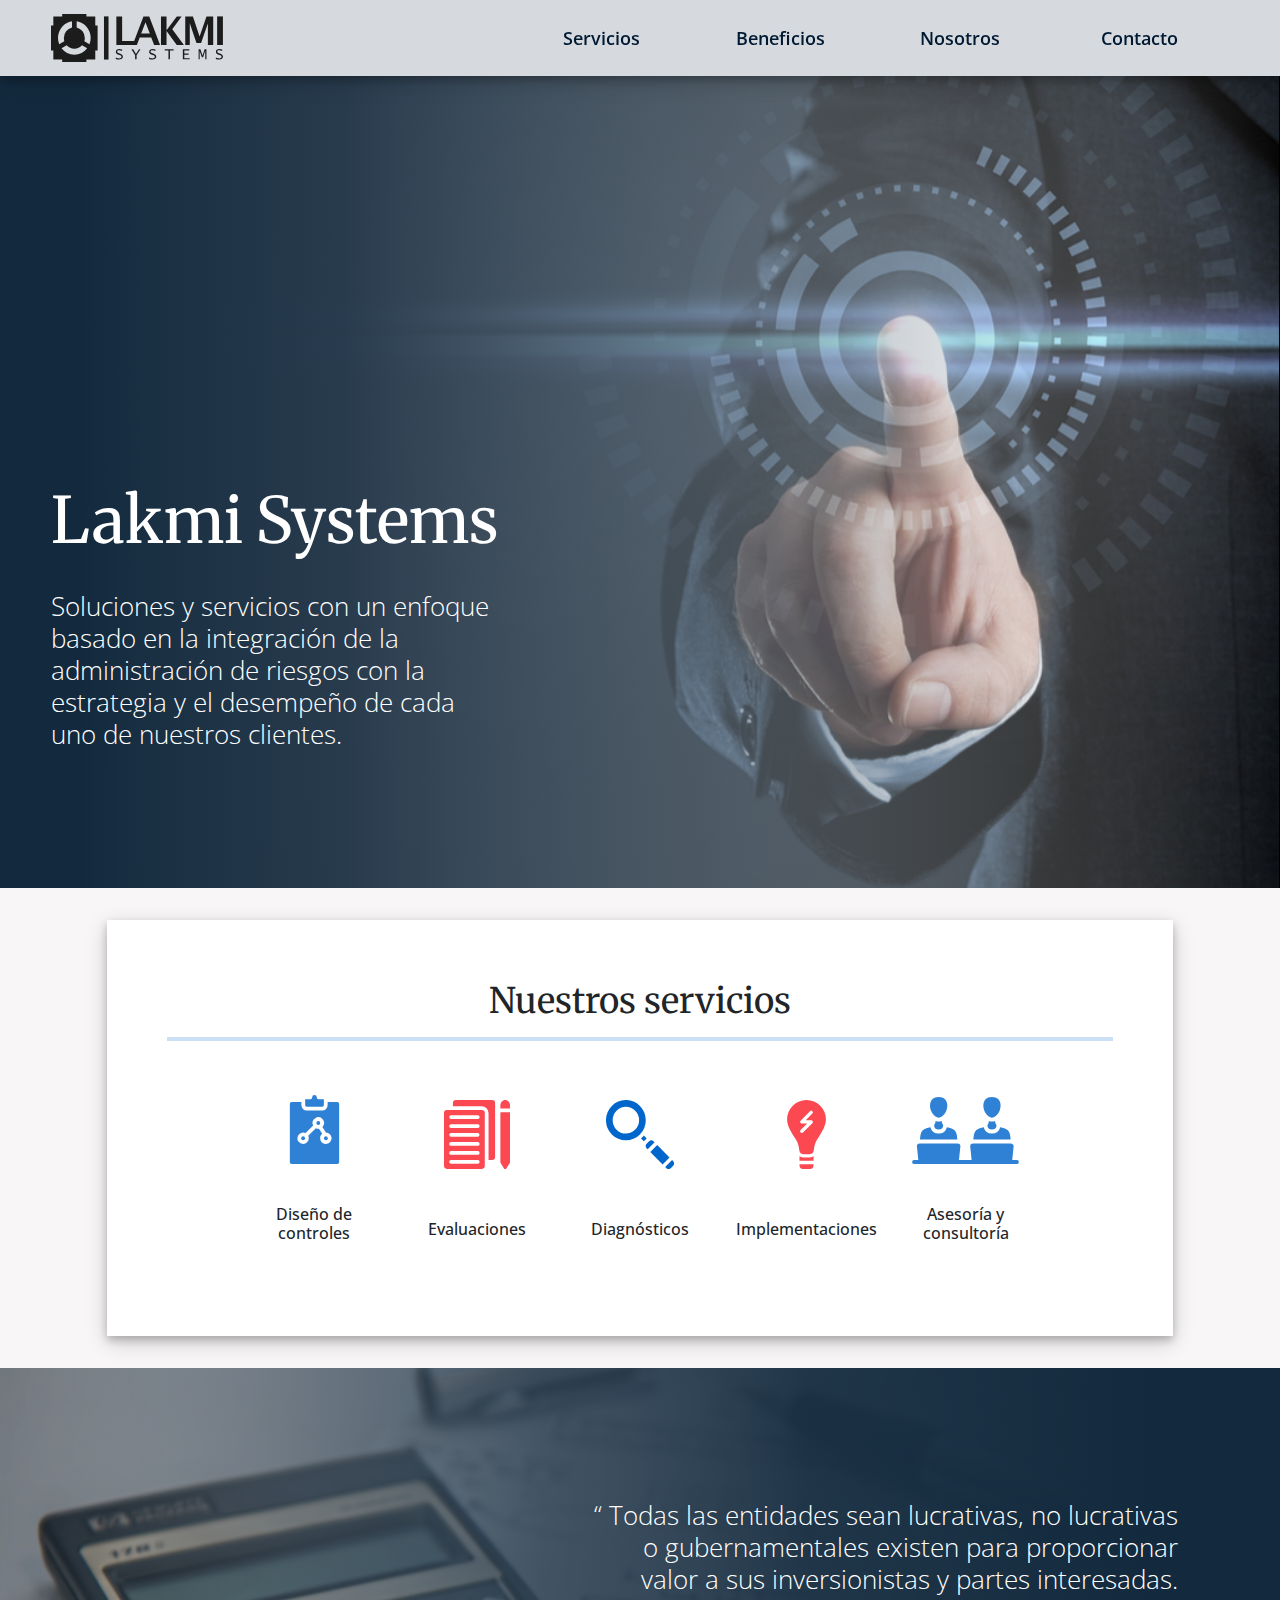
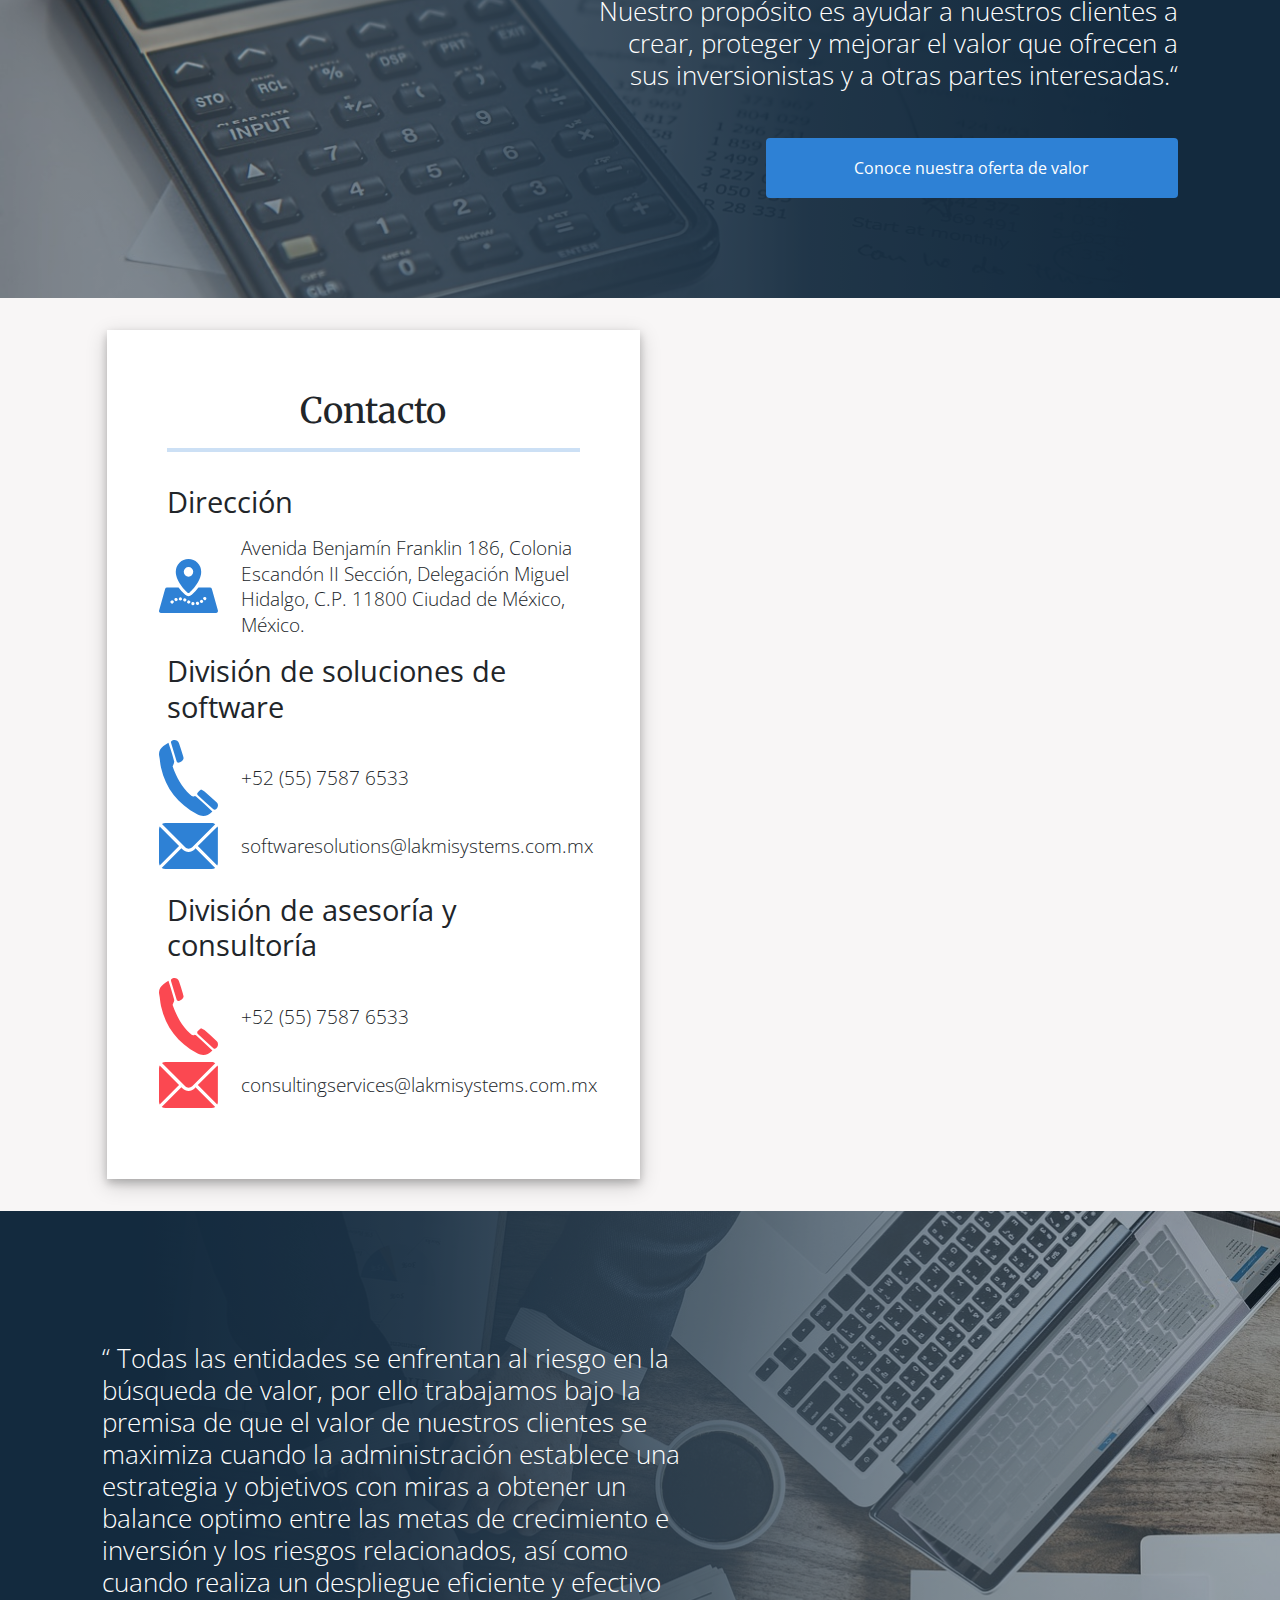
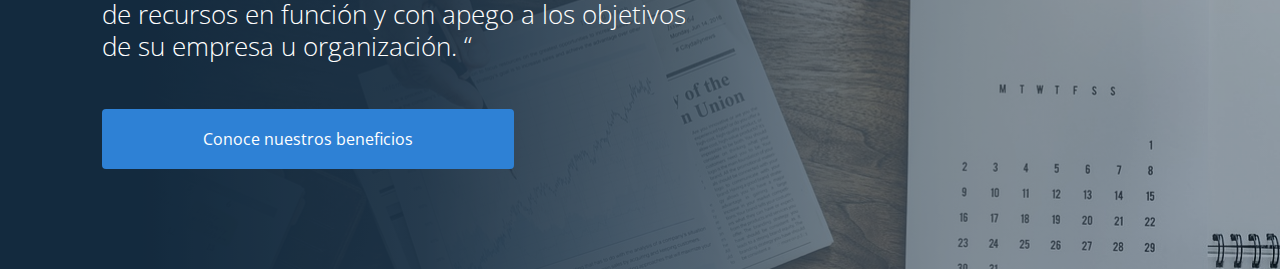
==== index.html @ 4cc29eb8 "Aplicacion de corecciones" ====
<!doctype html>
<html lang="en">

<head>
  <meta charset="utf-8">
  <meta name="viewport"
    content="width=device-width, user-scalable=no, initial-scale=1.0, maximum-scale=1.0, minimum-scale=1.0">
  <link rel="icon" type="image/png" sizes="16x16" href="Lakmi/Favicon_1.png">

  <link rel="stylesheet" href="css/bootstrap.min.css">
  <link
    href="https://fonts.googleapis.com/css?family=Merriweather:300,300i,400,400i,700,700i,900,900i|Open+Sans:300,300i,400,400i,600,600i,700,700i,800,800i|Oswald:200,300,400,500,600,700"
    rel="stylesheet">
  <link rel="stylesheet" href="css/NavBar.css">
  <link rel="stylesheet" href="css/Textos.css">
  <link rel="stylesheet" href="css/Iconos.css">
  <link rel="stylesheet" href="css/Cards.css">
  <link rel="stylesheet" href="css/estilos.css">
  <title>Lakmi Systems</title>
</head>

<body>
  <section id="navBar">
    <a href="index.html"> <img class="logoLakmi" src="Lakmi/Logo.svg" alt="" width="120px"></a>
    <div>
      <ul class="nav">
        <li><a href="servicios1.html">Servicios</a>
          <ul id="sm1">
            <li id="sm11"><a href="servicios1.html">Oferta de valor</a></li>
            <li><a href="servicios2.html">Áreas especializadas</a></li>
            <li><a href="servicios3.html">Entregables</a></li>
          </ul>
        </li>
        <li><a href="BeneficiosA.html">Beneficios</a>
          <ul id="sm2">
            <li id="sm21"><a href="BeneficiosA.html">De un Admin. empresarial</a></li>
            <li><a href="BeneficiosB.html">De un Sist. de control</a></li>
          </ul>
        </li>
        <li><a href="nosotros.html">Nosotros</a>
        </li>
        <li><a href="index.html#contacto">Contacto</a></li>
      </ul>
    </div>
  </section>

  <!-- Sección Hero -->
  <section id="hero" class="EstBG">
    <div class="heroTitulo">
      <h1 class="tituloPrincipal">Lakmi Systems</h1>
      <p class="textoFrases">
        Soluciones y servicios con un enfoque <br> basado en la integración de la <br> administración de riesgos con la
        <br> estrategia y el desempeño de cada <br> uno de nuestros clientes.
      </p>
    </div>
  </section>


  <section id="servicios" class="container-fluid">
    <div class=" row">
      <div class="offset-0 offset-sm-1 col-12 col-sm-10 mTmd  cardS">
        <div class="row justify-content-center">
          <div class="col-12  ">
            <h2 class="subtitulo">Nuestros servicios</h2>
            <hr>
          </div>
          <div class=" col-sm-6 col-md-4   col-xl-2 BIconos">
            <div class="icono">
              <img src="Lakmi/Dcontroles.svg" class="IconoV" alt="">
            </div>
            <h3 class="TextoIconos">Diseño de <br> controles</h3>
          </div>
          <div class=" col-sm-6 col-md-4   col-xl-2 BIconos">
            <div class="icono">
              <img src="Lakmi/Evaluaciones.svg" class="IconoV" alt="">
            </div>
            <h3 class="TextoIconos">Evaluaciones</h3>
          </div>
          <div class=" col-sm-6 col-md-4   col-xl-2 BIconos">
            <div class="icono">
              <img src="Lakmi/Diagnosticos.svg" class="IconoV" alt="">
            </div>
            <h3 class="TextoIconos">Diagnósticos</h3>
          </div>
          <div class=" col-sm-6 col-md-4  col-xl-2 BIconos">
            <div class="icono">
              <img src="Lakmi/Implementaciones.svg" class="IconoV" alt="">
            </div>
            <h3 class="TextoIconos">Implementaciones</h3>
          </div>
          <div class=" col-sm-6 col-md-4   col-xl-2 BIconos">
            <div class="icono">
              <img src="Lakmi/Asesoria.svg" class="IconoV" alt="">
            </div>
            <h3 class="TextoIconos">Asesoría y <br> consultoría</h3>
          </div>
        </div>
      </div>
  </section>


  <section id="frase1" class="EstBG">
    <div class="fraseDer mTmd">
      <p class="TFTam textoFrases">
        “ Todas las entidades sean lucrativas, no lucrativas o gubernamentales existen para proporcionar valor a sus
        inversionistas y partes interesadas. Nuestro propósito es ayudar a nuestros clientes a crear, proteger y mejorar
        el valor que ofrecen a sus inversionistas y a otras partes interesadas.“
      </p>
      <a href="servicios1.html"><input type="button" class="botonF1" value="Conoce nuestra oferta de valor"></a>
    </div>
  </section>

  <!-- Contacto -->

  <section id="contacto" class="">
    <div class=" contactos container-fluid mTmd">
      <div class="row">
        <div class="offset-0 offset-sm-1 col-12 col-sm-10  col-xl-5  subtitulo cardS">
          <div class="row">
            <div class="col-12">
              <h2 class="subtitulo ">Contacto</h2>
              <hr>
            </div>
          </div>
          <div class="row ">
            <div class="col-12 mTsm">
              <p class="Subsubt  TextoCentrado">
                
                  Dirección
                
              </p>
            </div>
          </div>
          <div class="row">
            <div class="col-12 col-sm-2 icono2">
              <img src="Lakmi/mapa1.svg" alt="" class="IconoV IconoV1">
            </div>
            <div class="col-12 col-sm-10 d-flex TextoCentrado m2">
              <p class="textoFrases2 TextoCentrado">
                Avenida Benjamín Franklin 186, Colonia Escandón II Sección, Delegación Miguel Hidalgo, C.P. 11800 Ciudad
                de
                México, México.
              </p>
            </div>
          </div>
          <div class="row ">
            <div class="col-12 mTsm">
              <p class="Subsubt TextoCentrado">
                
                  División de soluciones de software
                
              </p>

            </div>
          </div>
          <div class="row TF">
            <div class="col-12 col-sm-2 icono2">
              <img src="Images/TelA.svg" alt="" class="IconoV IconoV1" >
            </div>
            <div class="col-12 col-sm-10  ">
              <p class="textoFrases2 TextoCentrado">
                +52 (55) 7587 6533
              </p>

            </div>
          </div>
          <div class="row TF">
            <div class="col-12 col-sm-2  icono2">
              <img src="Images/MenA.svg" alt="" class="IconoV IconoV1">
            </div>
            <div class="col-12 col-sm-10   ">
              <p class="textoFrases2 TextoCentrado">
                softwaresolutions@lakmisystems.com.mx
              </p>

            </div>
          </div>
          <div class="row ">
            <div class="col-12  mTsm ">
              <p class="Subsubt TextoCentrado">
                
                  División de asesoría y consultoría
                
              </p>

            </div>
          </div>
          <div class="row TF">
            <div class="col-12 col-sm-2  icono2">
              <img src="Images/TelR.svg" alt="" class="IconoV IconoV1">
            </div>
            <div class="col-12 col-sm-10  m2">
              <p class="textoFrases2 TextoCentrado">
                +52 (55) 7587 6533
              </p>
            </div>
          </div>
          <div class="row TF">
            <div class="col-12 col-sm-2  icono2">
              <img src="Images/MenR.svg" alt="" class="IconoV IconoV1">
            </div>
            <div class="col-12 col-sm-10  m2 ">
              <p class="textoFrases2 TextoCentrado">
                consultingservices@lakmisystems.com.mx
              </p>
            </div>
          </div>
        </div>
        <div class="mapa offset-1 col-10  offset-xl-0 col-xl-5 ">
          <iframe
            src="https://www.google.com/maps/embed?pb=!1m18!1m12!1m3!1d1881.5919359458976!2d-99.17553594085007!3d19.404459865051663!2m3!1f0!2f0!3f0!3m2!1i1024!2i768!4f13.1!3m3!1m2!1s0x85d1ff69722628b5%3A0x74b7f79e6afe0f67!2sAv.+Benjam%C3%ADn+Franklin+186%2C+Escand%C3%B3n+II+Secc%2C+11800+Ciudad+de+M%C3%A9xico%2C+CDMX!5e0!3m2!1ses-419!2smx!4v1557624721857!5m2!1ses-419!2smx"
            width="100%" height="100%" frameborder="120" style="border:20px" allowfullscreen></iframe>
        </div>
      </div>
    </div>


  </section>


  <section id="frase2" class="EstBG">
    <div class="fraseIzq mTmd">

      <p class="TFTam textoFrases">
        “ Todas las entidades se enfrentan al riesgo en la búsqueda de valor, por ello trabajamos bajo la premisa
        de que el valor de nuestros clientes se maximiza cuando la administración establece una estrategia y
        objetivos con miras a obtener un balance optimo entre las metas de crecimiento e inversión y los riesgos
        relacionados, así como cuando realiza un despliegue eficiente y efectivo de recursos en función y con apego a
        los objetivos de su empresa u organización. “
      </p>
      <a href="BeneficiosA.html"><input type="button" class="botonF2" value="Conoce nuestros beneficios"></a>

    </div>
  </section>


</body>

</html>
---- css/NavBar.css ----
#navBar {
    position: sticky;
    z-index: 4;
    top: 0;
    background-color: #d6dade;
    display: flex;
    flex-wrap: wrap;
    justify-content: space-between;
    align-items: center;
    height: auto;
    padding: 0 4%;
    box-shadow: 0 4px 8px 0 rgba(0, 0, 0, 0.2), 0 6px 20px 0 rgba(0, 0, 0, 0.19);
  }
  
  #navBar a{
    color: #001933;
    font-family: 'Open Sans', sans-serif;
    font-weight: 600;
    font-size: 18px;
  }

  #navbar div{
    width: 100%;
  }
  
  .logoLakmi{
    width: 172px;
  }
  
  ul, ol {
    list-style:none;
  }
  
  .nav li a {
    margin: 0;
    color:#fff;
    text-decoration:none;
    width: 14vw;
    height: 76px;
    text-align: center;
    display: flex;
    justify-content: space-around;
    align-items: center;
  }
  
  .nav li:hover {
    background-color:#c3c7ca;
  }
  
  
  
  .nav li ul {
    padding: 0;
    display:none;
    position:absolute;
    min-width:140px;
   
  }
  
  #sm1,#sm2,#sm3{
    
    background-color:#c3c7ca;
    padding: 0;
    border-radius: 0  0 0 16px;
  }
  
  #sm1 li{
    width: 33.3%;
  }

  #sm2 li{
    width: 50%;
  }

  #sm3 li{
    width: 50%;
  }

  #sm1 {
    width: 56vw;
  }

  #sm2 {
    width: 42vw;
  }

  #sm3 {
    width: 28vw;
  }
  
 

  
  #sm11 a , #sm11 , #sm21 a, #sm21, #sm31 a , #sm31{
    border-radius: 0  0 0 16px;
  }

  .nav li:hover > ul {
    display:block;
  }
  
  
  .nav li ul li {
    background-color:#c3c7ca;
    position:relative;
    float: left;
    
  }
  .nav li ul li a {
    width: 100%;
    font-size: 14px !important;
  }
  
  .nav li ul li:hover a:hover{
    background-color: #d6dade;
  }
  
  .nav-boton{
    margin: 0;
    width: 70px;
    height: 76px;
    color: #001933;
    font-family: 'Open Sans', sans-serif;
    font-weight: 600;
    font-size: 18px;
    display: none;
    justify-content: center;
    align-items: center;
  }

@media (max-width: 670px) {
  .nav{
    flex-direction: column;
  }
  .nav li:hover > ul {
    display:none;
  }
  .nav li>ul {
    position:static;
    display: none;
    flex-flow: column wrap;
  }
  .nav li>ul li a {
    width: 92vw;
  }
  #sm1,#sm2,#sm3{
    border-radius: 0;
  }
  #sm11 a , #sm11 , #sm21 a, #sm21, #sm31 a , #sm31{
    border-radius: 0;
  }
  .nav li a{
    width: 92vw;
    height: 50px;
  }
  .nav-boton {
    display: inline-block;
  }
  .desaparece {
    display: none;
  }
}
---- css/Textos.css ----
/* Rem=16 */

.tituloPrincipal {
  font-family: 'Merriweather', serif;
  font-weight: 400;
  font-size: 4rem;
}

.titulo {
  font-family: 'Open Sans', sans-serif;
  font-weight: 400;
  font-size: 4rem;
}


.textoFrases {
  margin-top: 2rem;
  font-family: 'Open Sans', sans-serif;
  font-weight: 300;
  font-size: 1.6rem;
  line-height: 2rem;
}

.textoFrases2 {
  text-align: left;
  font-family: 'Open Sans', sans-serif;
  font-weight: 300;
  font-size: 1.2rem;
  line-height: 1.6rem;
  margin: 0;
}



.subtitulo {
  font-family: 'Merriweather', serif;
  font-weight: 400 !important;
  font-size: 2.2rem !important;
  line-height: 2.6rem !important;
  text-align: center !important;
}

.Subsubt {
  font-family: 'Open Sans', sans-serif;
  font-weight: 400;
  font-size: 1.8rem;
  text-align: left;
  line-height: 2.2rem;
}

hr {
  border: 2px solid #0066cc;
  opacity: .2;
}

.TextoIconos {
  bottom: 2rem;
  font-family: 'Open Sans', sans-serif;
  font-weight: 500;
  font-size: 1rem;
  text-align: center;
}


.mTsm {
  margin-top: 1rem;
}

.mTmd {
  margin-top: 2rem;
}

.mTl {
  margin-top: 3rem;
}

.mBsm {
  margin-bottom: 1rem;
}

.mBmd {
  margin-bottom: 2rem;
}

.mBl {
  margin-bottom: 3rem;
}






@media only screen and (max-width: 1140px) {
  .subtitulo {
    font-size: 2rem !important;
    line-height: 2,4rem !important;

  }

}

@media only screen and (max-width: 720px) {
  .tituloPrincipal {
    font-size: 3rem;
  }
  
  
.titulo {
  font-size: 3rem;
}


  .textoFrases {
    font-size: 1.2rem;
    line-height: 1.6rem;
  }


  .textoFrases2 {
    font-size: 1rem;
    line-height: 1.4rem;

  }

}

@media only screen and (max-width: 576px) {
  .titulo {
    font-size: 2.2rem;
  }

  .tituloPrincipal {
    font-size: 2.2rem;
  }

  .textoFrases2,
  .textoFrases {
    font-size: .8rem;
    line-height: 1.2rem;

  }
  
  .subtitulo {
    font-size: 1.4rem !important;
    line-height: 2rem !important;

  }

  

  .TextoCentrado{
    text-align: center;
  }
}
---- css/Iconos.css ----
.IconoV {
  max-height: 80%;
  max-width: 80%;
  min-width: 40%;
  min-height: 40%
}


.BIconos {
  display: flex;
  flex-wrap: wrap;
  flex-direction: column;
  justify-content: space-around;
  align-items: center;
}

.icono {
  height: 40%;
  width: 100%;
  display: flex;
  justify-content: center;
  align-items: flex-end;
}

.icono2 {
  padding: 0;
  /* background-color: red; */
  height: auto;
  width: 100%;
  display: flex;
  justify-content: center;
  align-items: center;
}

.IconServicios {
  max-height: 40%;
  width: 60%;
  margin: 0 5%;
}

.IconServicios1 {
  max-height: 50%;
  width: 70%;
  margin: 0 5%;
}

.p0 {
  padding: 0%;
}
---- css/Cards.css ----
.cardS {

  background-color: white;
  padding: 3.75rem;
  padding-bottom: 4rem;
  height: auto;
  width: 80%;
  box-shadow: 0 4px 8px 0 rgba(0, 0, 0, 0.2), 0 6px 20px 0 rgba(0, 0, 0, 0.19);
}

@media only screen and (max-width: 720px) {


  .cardS {
    padding: 3rem;
    padding-bottom: 4rem;


  }
}

@media only screen and (max-width: 576px) {


  .cardS {
    padding: 2rem;
    padding-bottom: 3rem;


  }
}
---- css/estilos.css ----
body {
  background: #f8f6f6;
  font-family: 'Open Sans', sans-serif;
}

.EstBG {
  background-position: center;
  background-repeat: no-repeat;
  background-size: cover;
}

#hero {
  height: 90.2vh;
  width: 100%;
  color: white;
  background-color: black;
  background-image: url("../Lakmi/Hero.svg");

}



.heroTitulo {
  position: relative;
  top: 50%;
  margin-left: 4%;
}


.subtitulo {
  margin-top: 0px;
  text-align: center;
}





#frase1,
#frase2 {
  height: auto;
  width: 100%;
  color: white;
}



#frase1 {
  background-image: url("../Lakmi/Calculadora.svg");
}

#frase2 {
  background-image: url("../Lakmi/Laptop.svg");
}

.fraseDer,
.fraseIzq {
  background-color: rgba(19, 42, 62, .4);
  padding: 100px 0;
  height: 100%;
  display: flex;
  flex-direction: column;
  justify-content: space-between;
}

.fraseDer {
  margin-right: 8%;
  align-items: flex-end;
  text-align: right;
}

.fraseIzq {
  margin-left: 8%;
  align-items: flex-start;
}

.botonF1,
.botonF2 {
  font-family: 'Open Sans', sans-serif;
  color: white;
  font-weight: 400;
  font-size: 16px;
  width: 412px;
  height: 60px;
  border-radius: 4px;
  border: none;
  background-color: #2e81d5;
  margin-top: 30px;
}


.botonF2 {
  margin-top: 30px;
}

.botonF1:hover,
.botonF2:hover {
  background-color: #fb4851;
}


#contacto {
  
  height: auto;
  display: flex;
  flex-wrap: wrap;
  justify-content: space-between;
  
}



.mapa {
  height: auto;
  width: auto;
}


.TFTam {
  width: 50%;
}

.TF {
  min-height: 60px;
  display: flex;
  align-items: center;
}





@media only screen and (max-width: 1140px) {
  .mapa {
    display: flex;
    justify-content: center;
    margin: auto;
    margin-top: 30px;
    height: 60vh;
    width: auto;
  }

  .TFTam {
    width: 90%;
  }



}

@media only screen and (max-width: 720px) {
  #hero {
    height: 40vh;
    width: 100%;
    color: white;
    background-color: black;
    background-image: url("../Lakmi/Hero.svg");

  }

  .heroTitulo {
    height: 100%;
    background-color: rgba(19, 42, 62, .6);
    position: relative;
    top: 0%;
    display: flex;
    flex-direction: column;
    justify-content: center;
    text-align: center;
    margin: 0;
  }


  .TFTam {
    width: 90%;
  }


}

@media only screen and (max-width: 576px) {
  .IconoV1 {
    margin-bottom: 20px;
    max-height: 30%;
    max-width: 50%;
    min-width: 10%;
    min-height: 20%;
  }

  .m2 {
    margin-bottom: 20px;
  }


  .botonF1,
  .botonF2 {

    width: 80vw;
    height: 60px;

  }

  #hero {
    height: auto;


  }

  .heroTitulo {
    padding: 30px;
  }
}
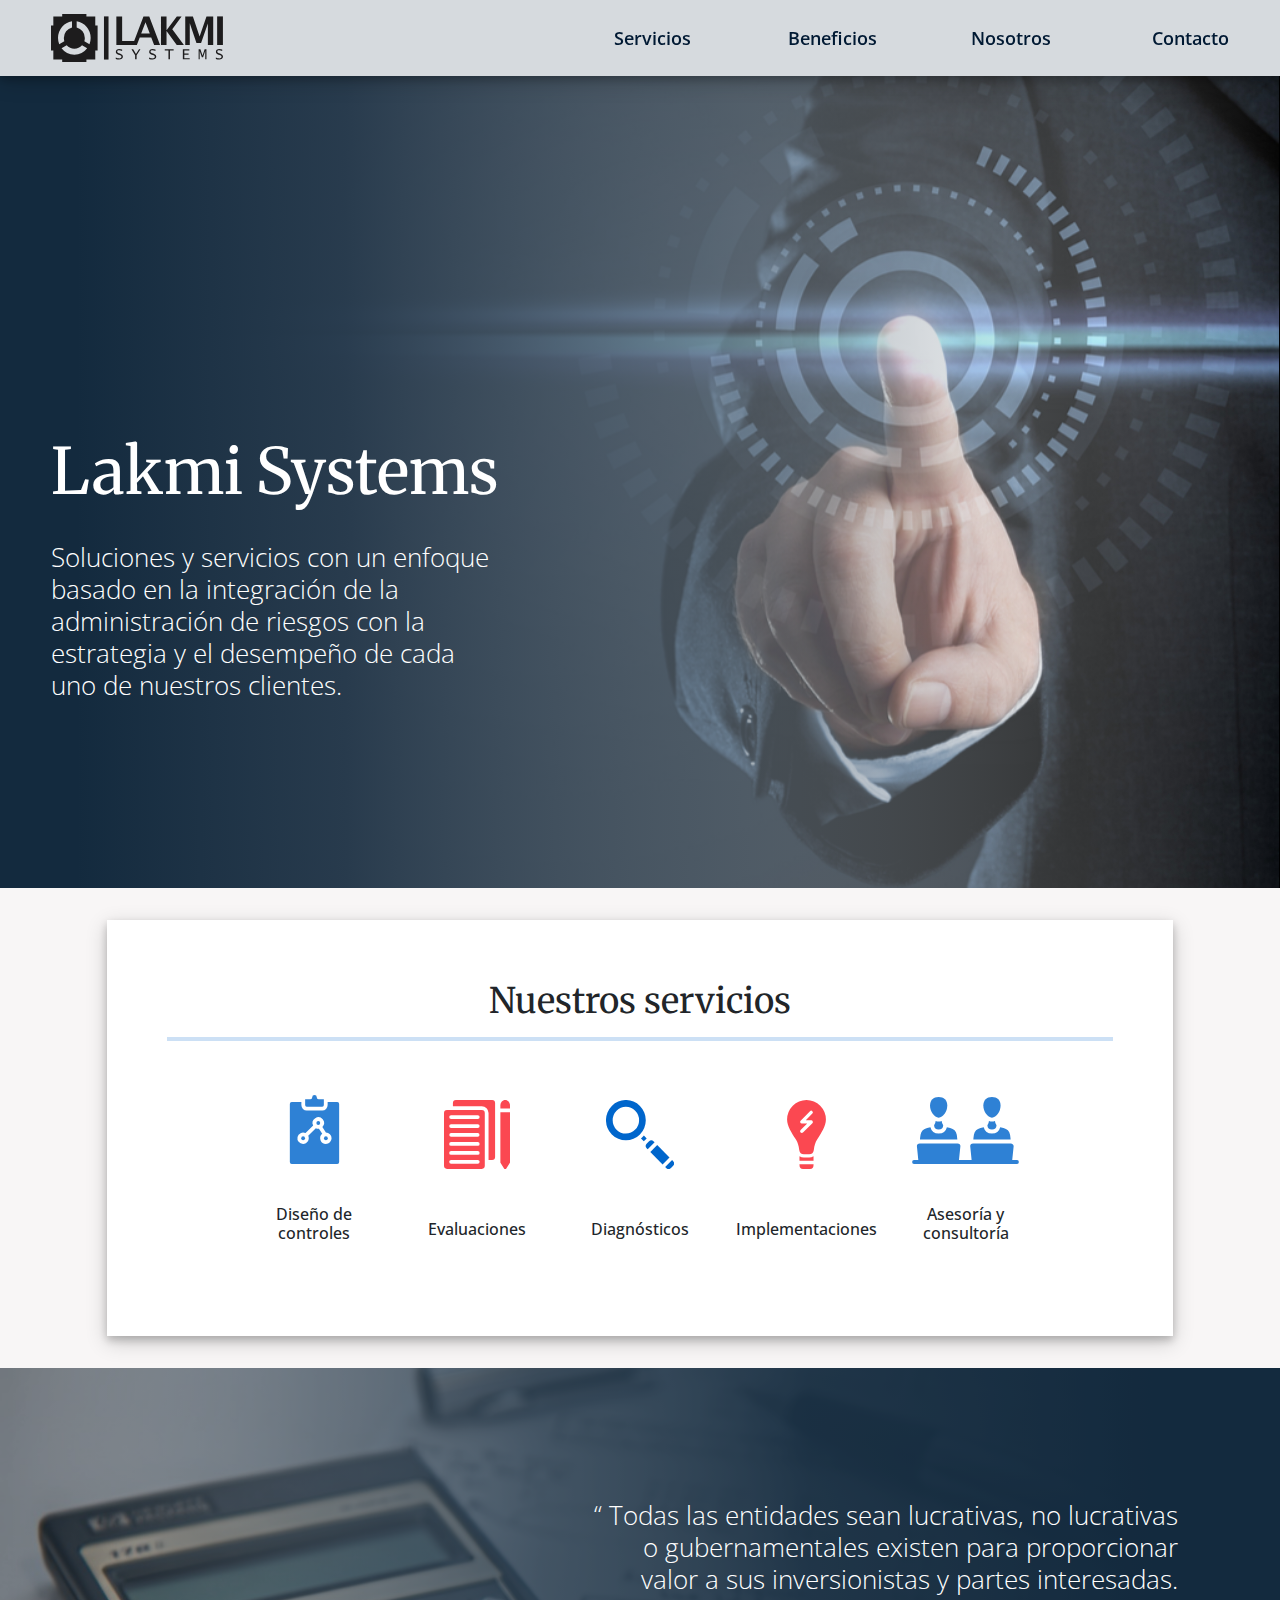
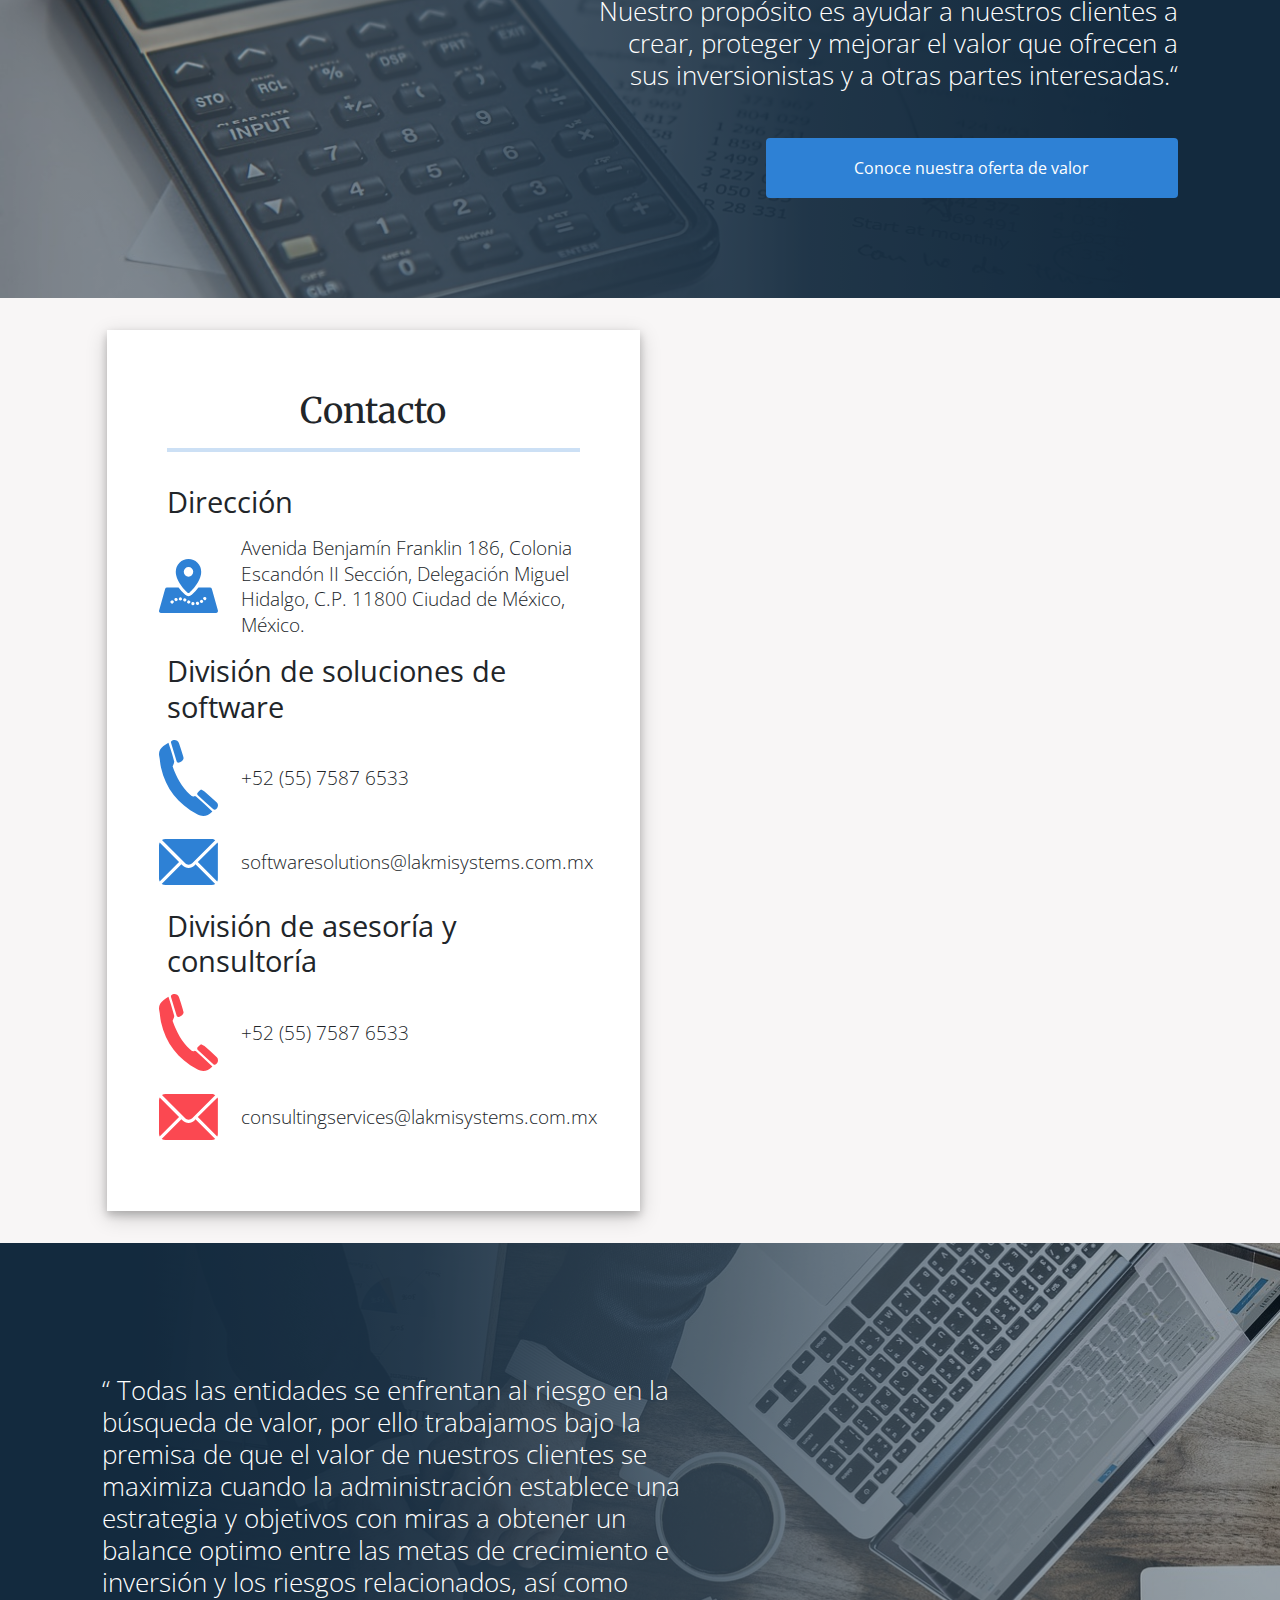
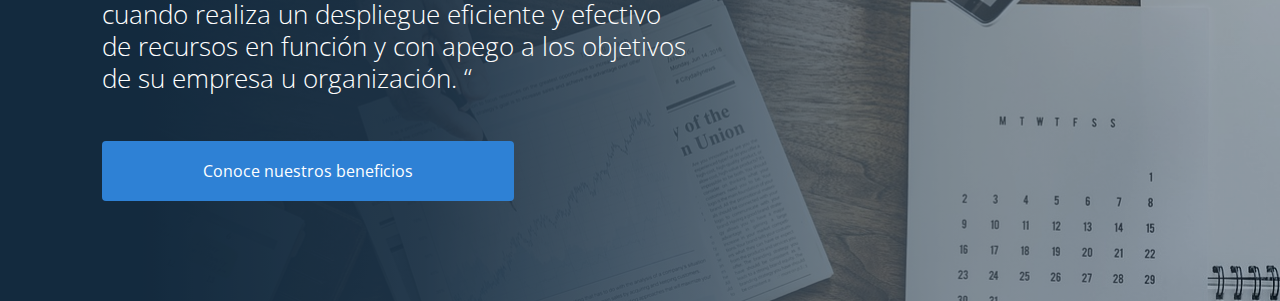
==== commit 0d473492: "Aplicación ajustes" ====
--- a/index.html
+++ b/index.html
@@ -164,7 +164,7 @@
 
             </div>
           </div>
-          <div class="row TF">
+          <div class="row TF mTsm">
             <div class="col-12 col-sm-2  icono2">
               <img src="Images/MenA.svg" alt="" class="IconoV IconoV1">
             </div>
@@ -189,17 +189,17 @@
             <div class="col-12 col-sm-2  icono2">
               <img src="Images/TelR.svg" alt="" class="IconoV IconoV1">
             </div>
-            <div class="col-12 col-sm-10  m2">
+            <div class="col-12 col-sm-10  ">
               <p class="textoFrases2 TextoCentrado">
                 +52 (55) 7587 6533
               </p>
             </div>
           </div>
-          <div class="row TF">
+          <div class="row TF mTsm">
             <div class="col-12 col-sm-2  icono2">
               <img src="Images/MenR.svg" alt="" class="IconoV IconoV1">
             </div>
-            <div class="col-12 col-sm-10  m2 ">
+            <div class="col-12 col-sm-10  ">
               <p class="textoFrases2 TextoCentrado">
                 consultingservices@lakmisystems.com.mx
               </p>
--- a/css/NavBar.css
+++ b/css/NavBar.css
@@ -8,7 +8,7 @@
     justify-content: space-between;
     align-items: center;
     height: auto;
-    padding: 0 4%;
+    padding: 0 0 0 4%;
     box-shadow: 0 4px 8px 0 rgba(0, 0, 0, 0.2), 0 6px 20px 0 rgba(0, 0, 0, 0.19);
   }
   
@@ -61,7 +61,7 @@
     
     background-color:#c3c7ca;
     padding: 0;
-    border-radius: 0  0 0 16px;
+    
   }
   
   #sm1 li{
--- a/css/Textos.css
+++ b/css/Textos.css
@@ -136,8 +136,8 @@
 
   .textoFrases2,
   .textoFrases {
-    font-size: .8rem;
-    line-height: 1.2rem;
+    font-size: 1rem;
+    line-height: 1.6rem;
 
   }
   
--- a/css/estilos.css
+++ b/css/estilos.css
@@ -22,7 +22,7 @@
 
 .heroTitulo {
   position: relative;
-  top: 50%;
+  top: 44%;
   margin-left: 4%;
 }
 
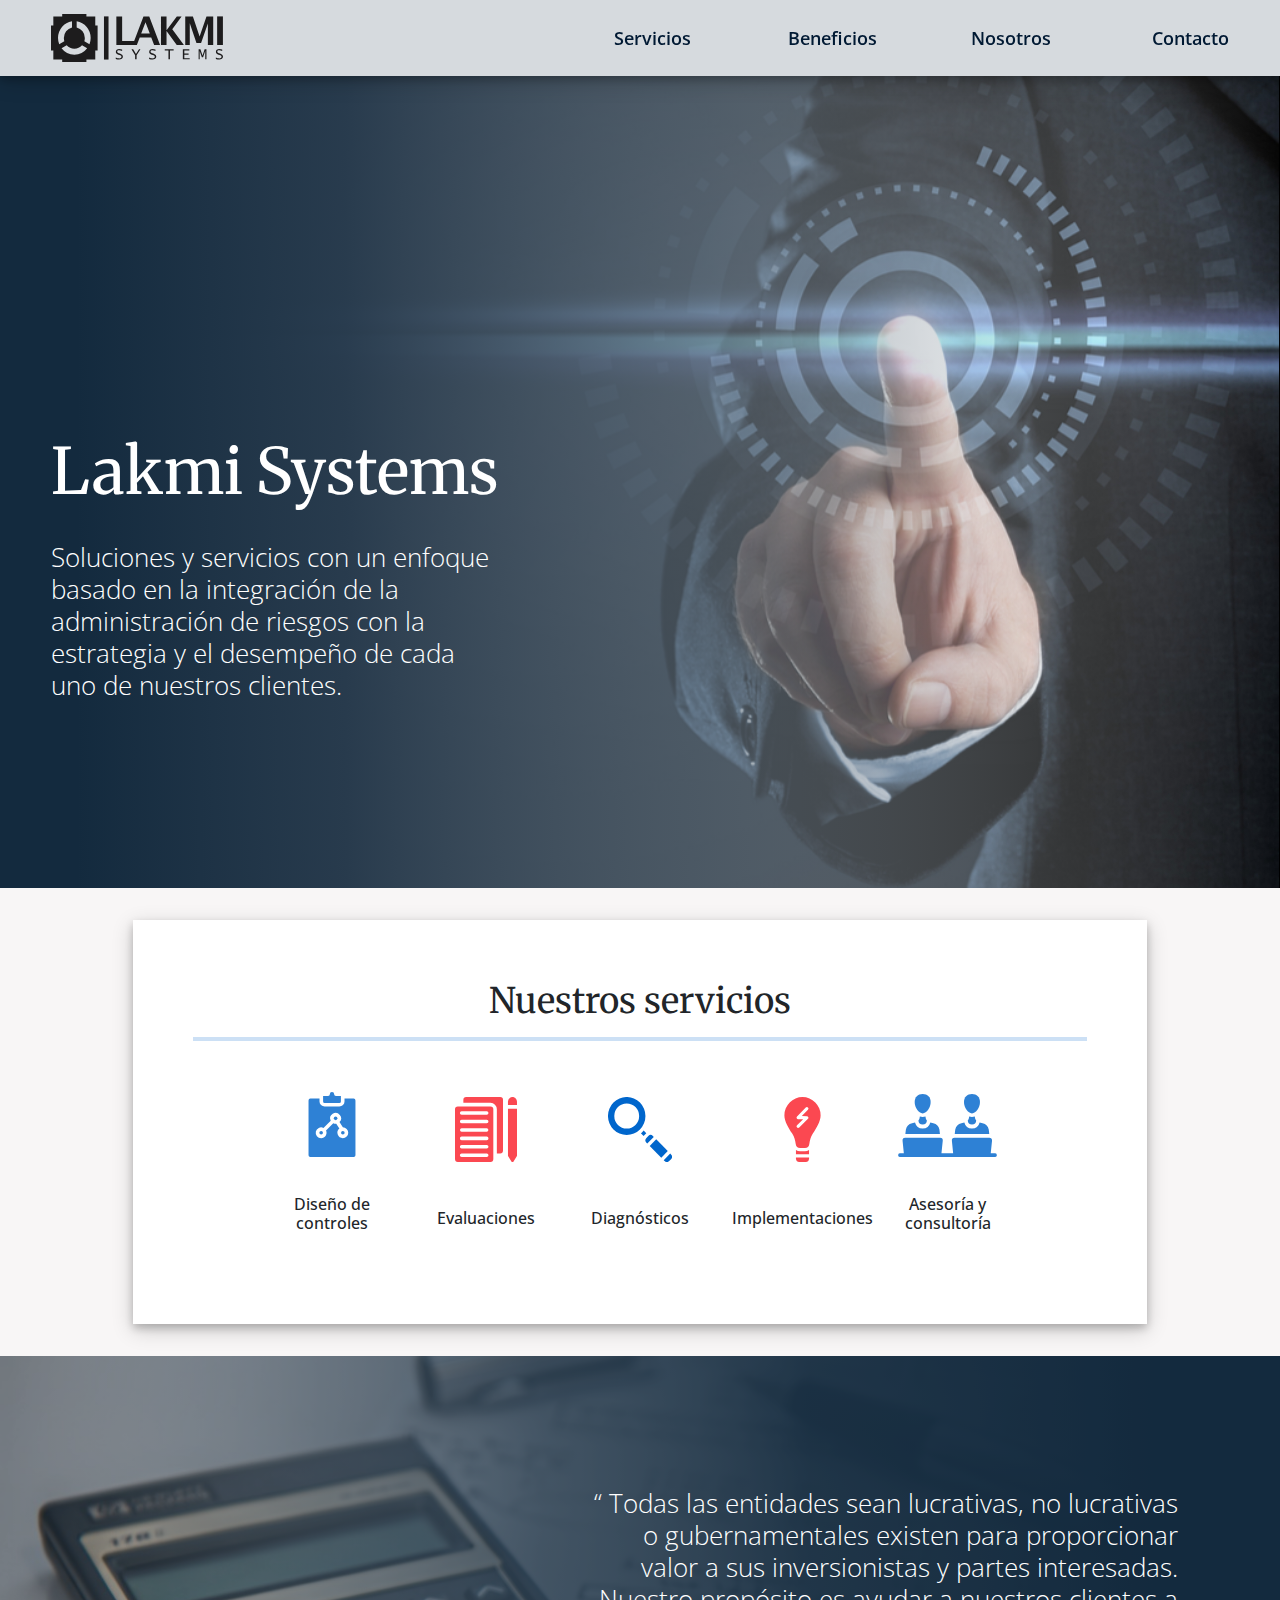
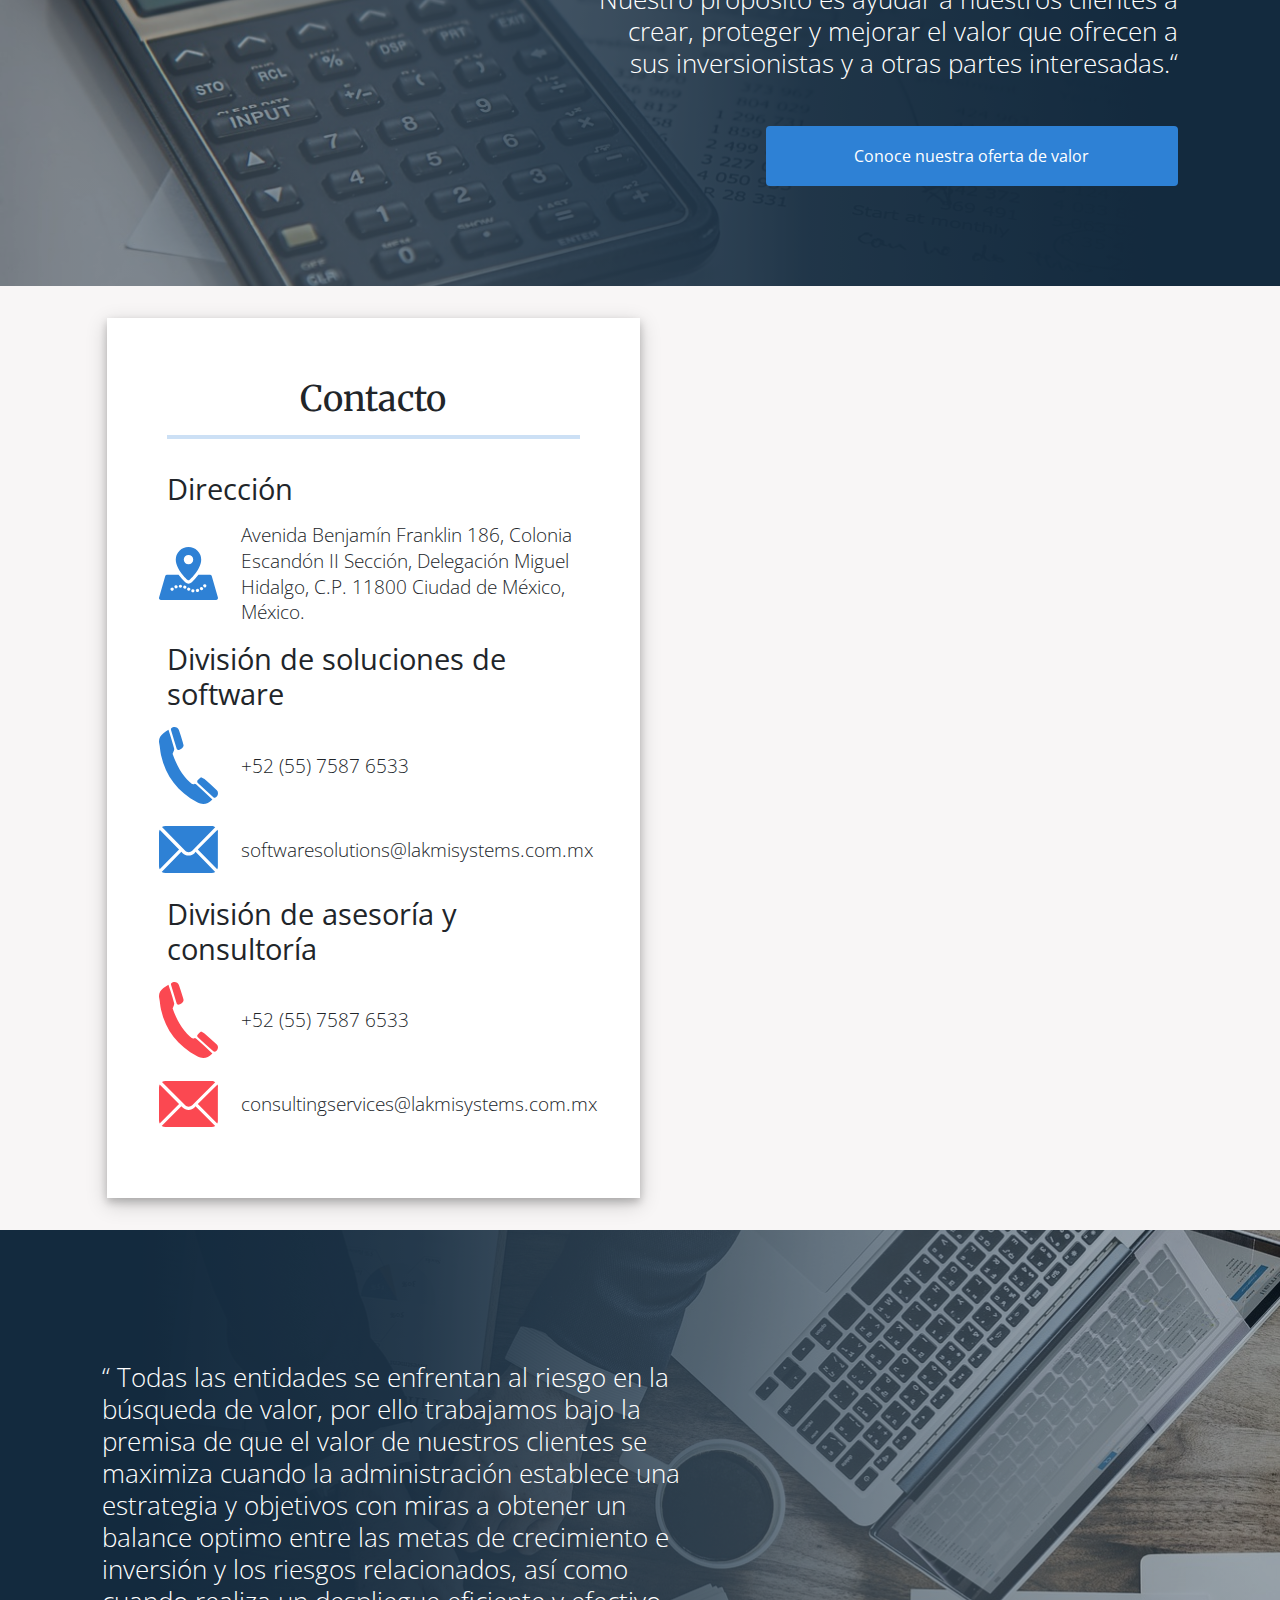
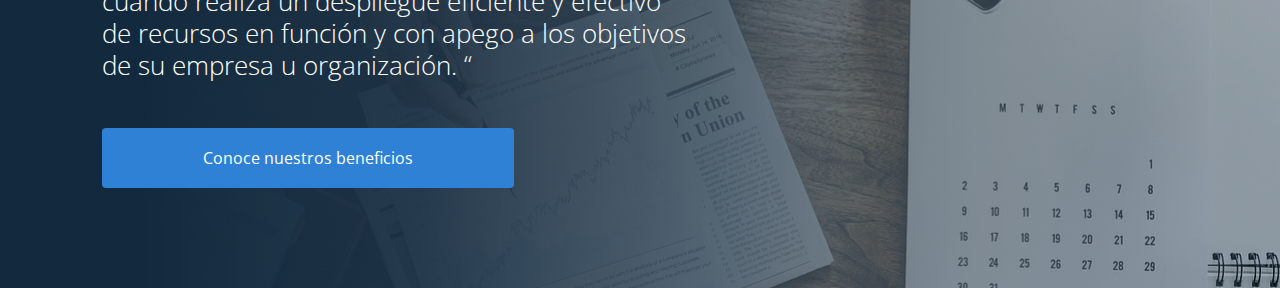
==== commit b5fde5c2: "Ajustes de Correciones" ====
--- a/index.html
+++ b/index.html
@@ -33,7 +33,7 @@
         </li>
         <li><a href="BeneficiosA.html">Beneficios</a>
           <ul id="sm2">
-            <li id="sm21"><a href="BeneficiosA.html">De un Admin. empresarial</a></li>
+            <li id="sm21"><a href="BeneficiosA.html">De una Admin. empresarial</a></li>
             <li><a href="BeneficiosB.html">De un Sist. de control</a></li>
           </ul>
         </li>
@@ -57,7 +57,7 @@
 
 
   <section id="servicios" class="container-fluid">
-    <div class=" row">
+    <div class=" row pMd">
       <div class="offset-0 offset-sm-1 col-12 col-sm-10 mTmd  cardS">
         <div class="row justify-content-center">
           <div class="col-12  ">
@@ -100,7 +100,7 @@
 
 
   <section id="frase1" class="EstBG">
-    <div class="fraseDer mTmd">
+    <div class="fraseDer mTmd ">
       <p class="TFTam textoFrases">
         “ Todas las entidades sean lucrativas, no lucrativas o gubernamentales existen para proporcionar valor a sus
         inversionistas y partes interesadas. Nuestro propósito es ayudar a nuestros clientes a crear, proteger y mejorar
@@ -114,7 +114,7 @@
 
   <section id="contacto" class="">
     <div class=" contactos container-fluid mTmd">
-      <div class="row">
+      <div class="row ">
         <div class="offset-0 offset-sm-1 col-12 col-sm-10  col-xl-5  subtitulo cardS">
           <div class="row">
             <div class="col-12">
--- a/css/Textos.css
+++ b/css/Textos.css
@@ -86,7 +86,10 @@
   margin-bottom: 3rem;
 }
 
-
+.pMd{
+  padding-left: 2rem;
+  padding-right: 2rem;
+}
 
 
 
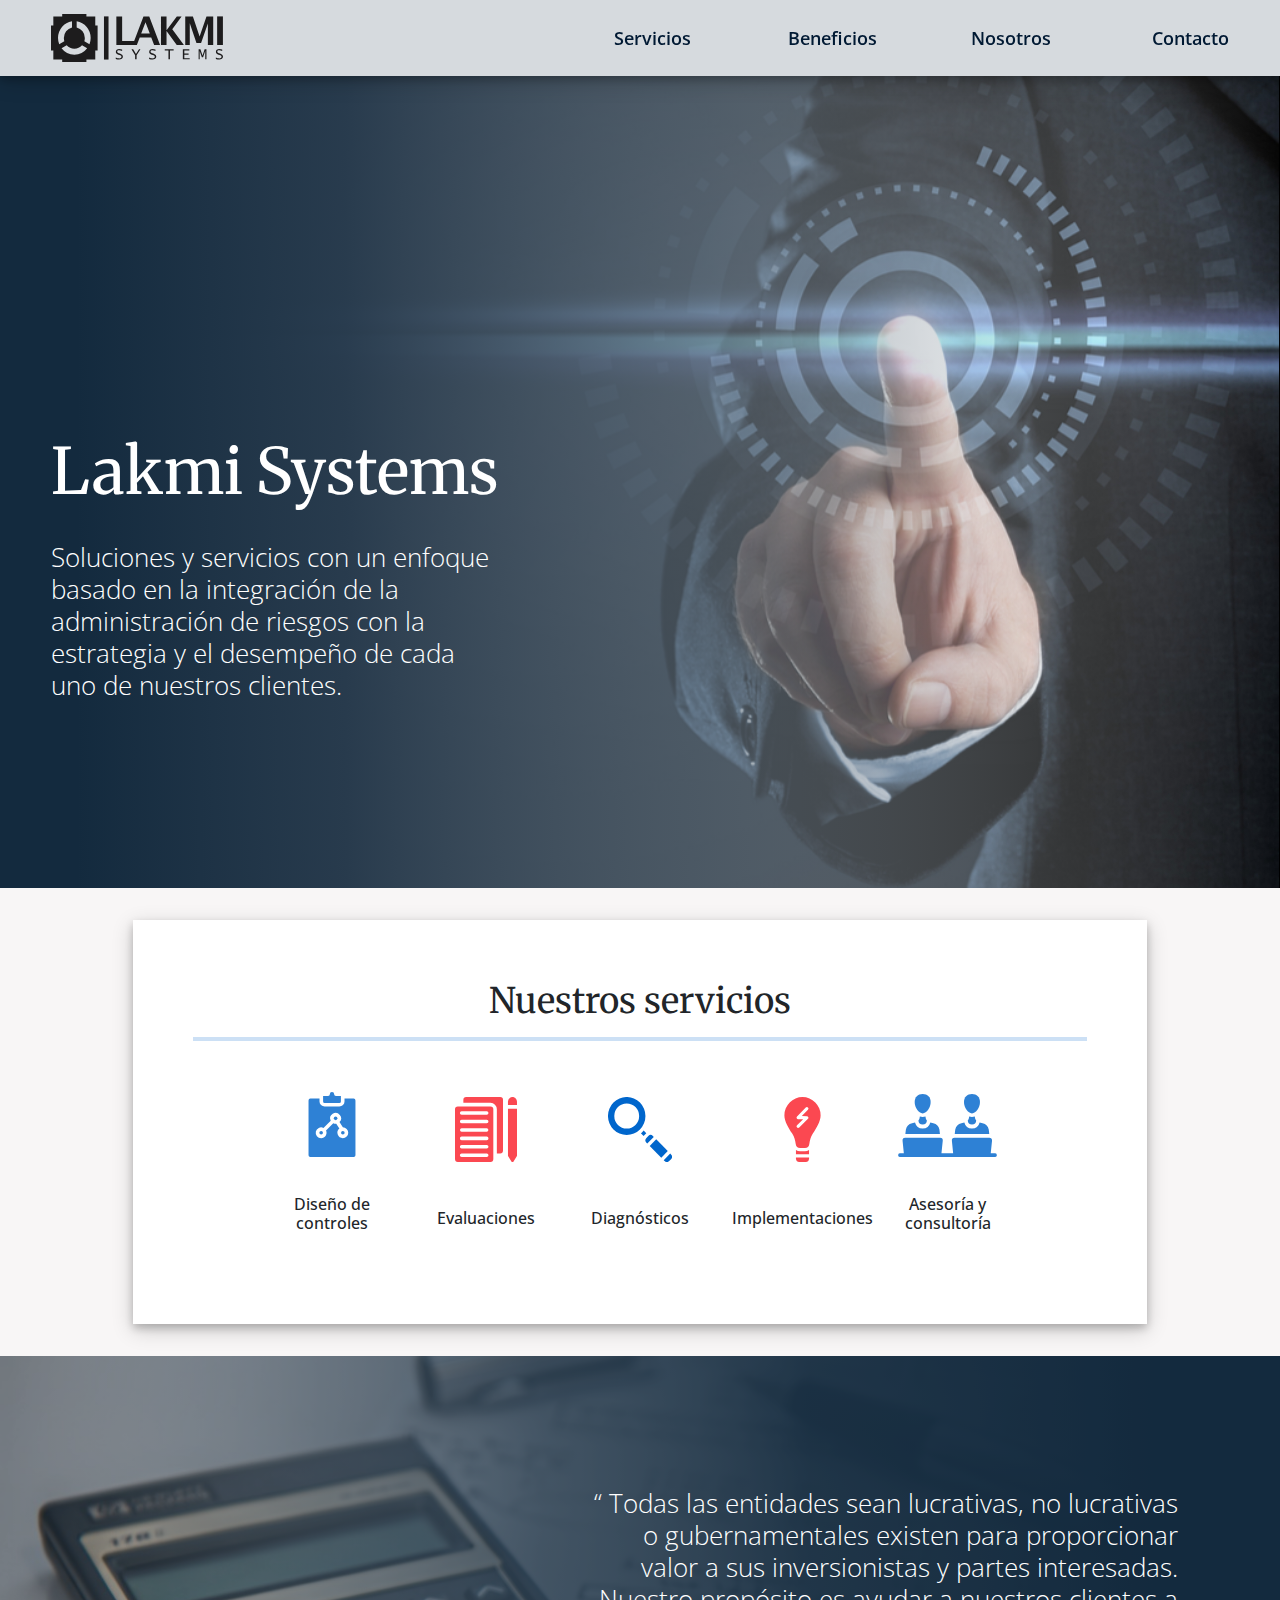
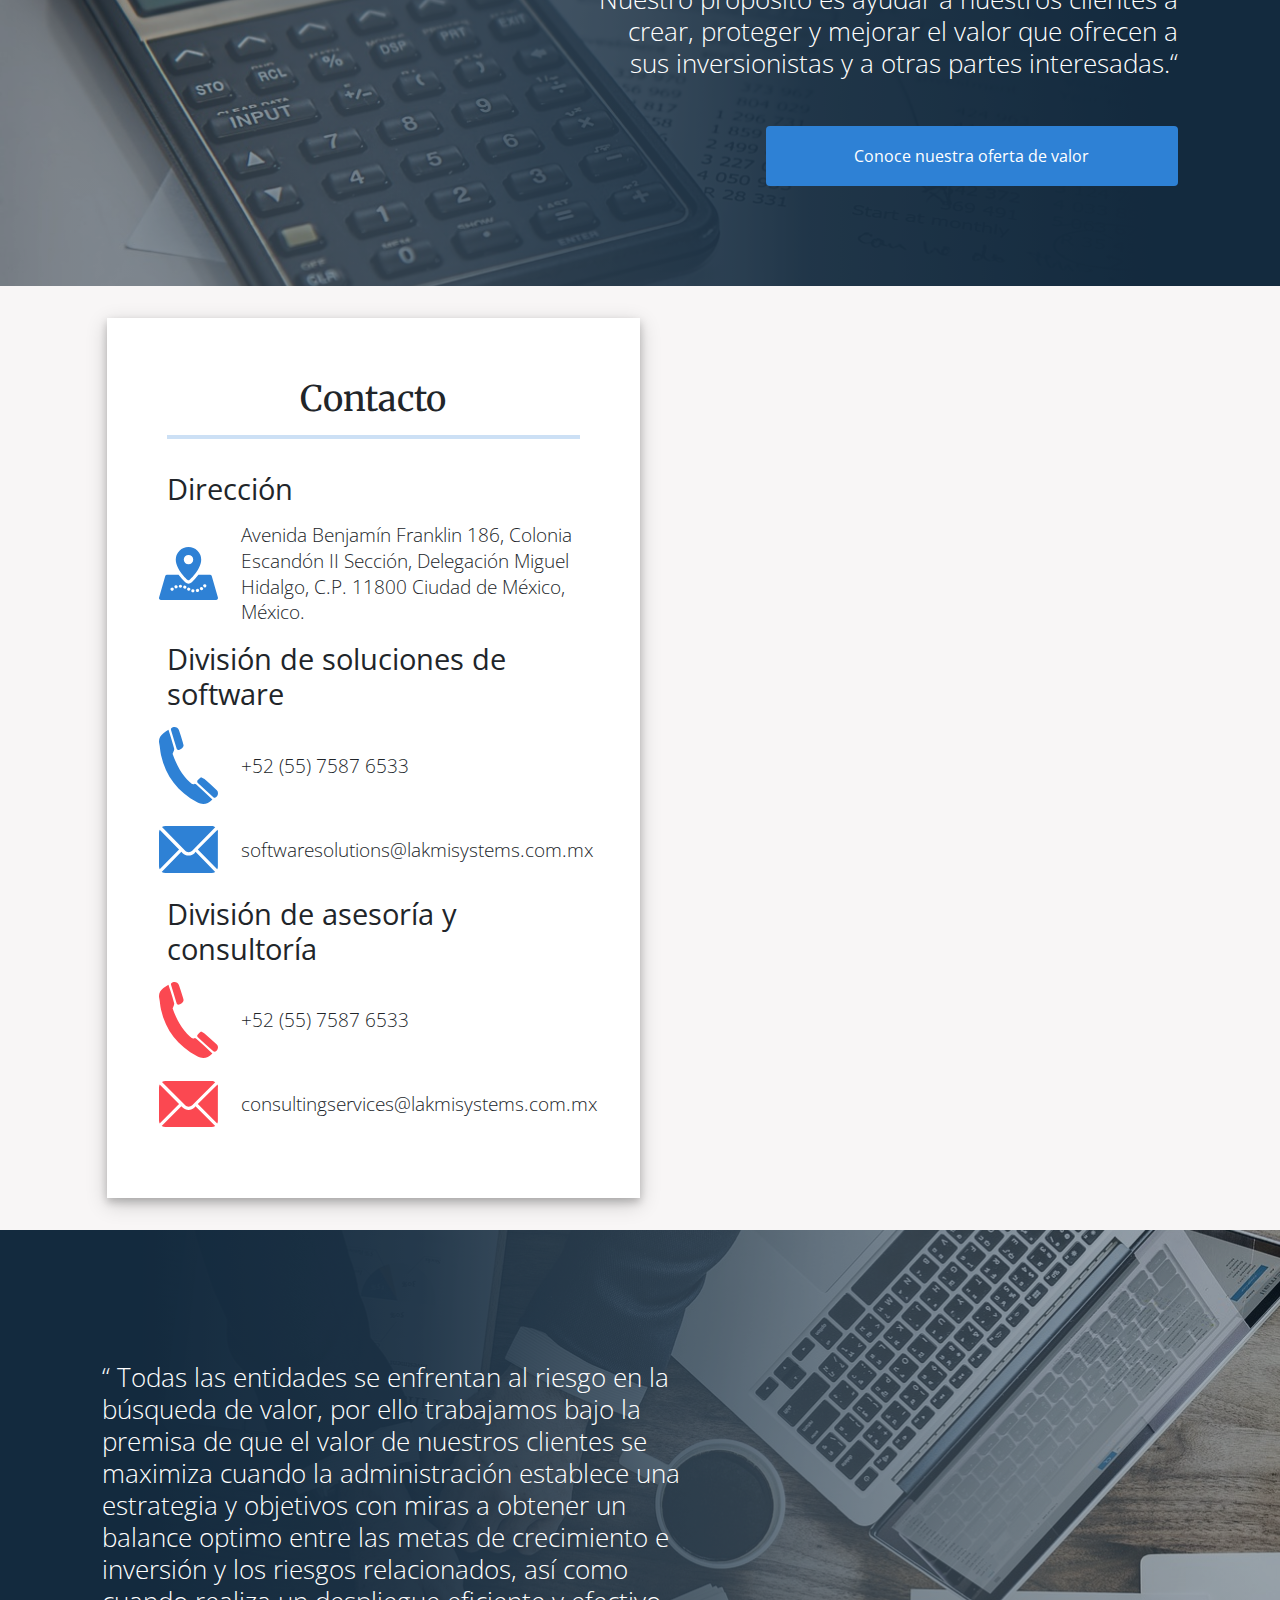
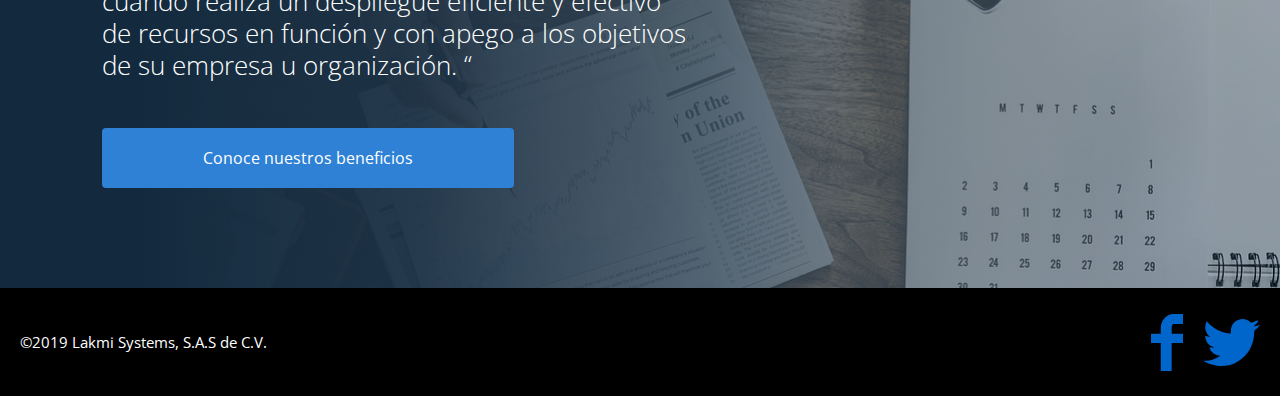
==== commit d1d3f12d: "Añadiendo Footer" ====
--- a/index.html
+++ b/index.html
@@ -1,12 +1,25 @@
 <!doctype html>
-<html lang="en">
-
+<html lang="es" prefix="og: http://ogp.me/ns#">
 <head>
   <meta charset="utf-8">
   <meta name="viewport"
     content="width=device-width, user-scalable=no, initial-scale=1.0, maximum-scale=1.0, minimum-scale=1.0">
+  <meta name="description" content="Soluciones y servicios con un enfoque basado en la integración de la administración de riesgos con la estrategia y el desempeño de cada uno de nuestros clientes.">
+  <meta http-equiv="X-UA-Compatible" content="ie=edge">
+  <meta property="og:title" content="Soluciones y servicios con un enfoque basado en la integración de la administración de riesgos" class="next-head"/>
+  <meta property="og:description" content="Soluciones y servicios con un enfoque basado en la integración de la administración de riesgos con la estrategia y el desempeño de cada uno de nuestros clientes." class="next-head"/>
+  <meta property="og:type" content="website" class="next-head"/>
+  <meta property="og:locale" content="es_PE" class="next-head"/>
+  <meta property="og:locale:alternate" content="es_BO" class="next-head"/>
+  <meta property="og:site_name" content="Lakmi Systems - Soluciones y servicios con un enfoque
+  basado en la integración de la administración de riesgos" class="next-head"/>
+  <meta property="og:image" content="/Lakmi/hero.svg" class="next-head"/>
+  <meta name="twitter:image" content="/Lakmi/hero.svg" class="next-head"/>
+  <meta property="twitter:card" content="summary_large_image" class="next-head"/>
+  <meta property="twitter:title" content="Soluciones y servicios con un enfoque basado en la integración de la administración de riesgos" class="next-head"/>
+  <meta property="twitter:site" content="@LakmiSystems" class="next-head"/>
+  <meta property="twitter:description" content="Soluciones y servicios con un enfoque basado en la integración de la administración de riesgos con la estrategia y el desempeño de cada uno de nuestros clientes." class="next-head"/>
   <link rel="icon" type="image/png" sizes="16x16" href="Lakmi/Favicon_1.png">
-
   <link rel="stylesheet" href="css/bootstrap.min.css">
   <link
     href="https://fonts.googleapis.com/css?family=Merriweather:300,300i,400,400i,700,700i,900,900i|Open+Sans:300,300i,400,400i,600,600i,700,700i,800,800i|Oswald:200,300,400,500,600,700"
@@ -16,49 +29,53 @@
   <link rel="stylesheet" href="css/Iconos.css">
   <link rel="stylesheet" href="css/Cards.css">
   <link rel="stylesheet" href="css/estilos.css">
+  <link rel="stylesheet" href="css/Footer.css">
   <title>Lakmi Systems</title>
 </head>
-
-<body>
-  <section id="navBar">
-    <a href="index.html"> <img class="logoLakmi" src="Lakmi/Logo.svg" alt="" width="120px"></a>
-    <div>
+<body  onresize="ajuste()" onload="ajuste()">
+  <!--Menú de navegación-->
+  <nav id="navBar" role="navigation" data-navigation="menu">
+    <a href="index.html"><img class="logoLakmi" src="Lakmi/Logo.svg"  alt="" width="120px"></a>
+    <button class="navbar-toggler navbar-light nav-boton" type="button" aria-label="Menú" onclick="mostrarMenu(event)">
+      <span class="navbar-toggler-icon"></span>
+    </button>
+    <section name="nav-enlaces">
       <ul class="nav">
-        <li><a href="servicios1.html">Servicios</a>
-          <ul id="sm1">
-            <li id="sm11"><a href="servicios1.html">Oferta de valor</a></li>
-            <li><a href="servicios2.html">Áreas especializadas</a></li>
-            <li><a href="servicios3.html">Entregables</a></li>
-          </ul>
-        </li>
-        <li><a href="BeneficiosA.html">Beneficios</a>
-          <ul id="sm2">
-            <li id="sm21"><a href="BeneficiosA.html">De una Admin. empresarial</a></li>
-            <li><a href="BeneficiosB.html">De un Sist. de control</a></li>
-          </ul>
-        </li>
-        <li><a href="nosotros.html">Nosotros</a>
-        </li>
-        <li><a href="index.html#contacto">Contacto</a></li>
+          <li><a href="servicios1.html" onclick="mostrarSub(event,'1')">Servicios</a>
+              <ul id="sm1">
+                  <li id="sm11"><a href="servicios1.html">Oferta de valor</a></li>
+                  <li><a href="servicios2.html">Áreas especializadas</a></li>
+                  <li><a href="servicios3.html">Entregables</a></li>
+              </ul>
+          </li>
+          <li><a href="BeneficiosA.html" onclick="mostrarSub(event,'2')">Beneficios</a>
+              <ul id="sm2">
+                  <li id="sm21"><a href="BeneficiosA.html">De una Admin. empresarial</a></li>
+                  <li><a href="BeneficiosB.html">De un Sist. de control</a></li>
+              </ul>
+          </li>
+          <li><a href="nosotros.html">Nosotros</a>
+          </li>
+          <li><a href="index.html#contacto">Contacto</a></li>
       </ul>
-    </div>
-  </section>
-
-  <!-- Sección Hero -->
-  <section id="hero" class="EstBG">
-    <div class="heroTitulo">
-      <h1 class="tituloPrincipal">Lakmi Systems</h1>
-      <p class="textoFrases">
+    </section>
+  </nav>
+  <!--fin menú de navegación-->
+  <!-- header Hero -->
+  <header id="hero" class="EstBG" role="header">
+    <section class="heroTitulo">
+      <h1 class="tituloPrincipal" data-company="Lakmi Systems">Lakmi Systems</h1>
+      <p class="textoFrases" data-motto="lema">
         Soluciones y servicios con un enfoque <br> basado en la integración de la <br> administración de riesgos con la
         <br> estrategia y el desempeño de cada <br> uno de nuestros clientes.
       </p>
-    </div>
-  </section>
-
-
-  <section id="servicios" class="container-fluid">
-    <div class=" row pMd">
-      <div class="offset-0 offset-sm-1 col-12 col-sm-10 mTmd  cardS">
+    </section>
+  </header>
+  <!--fin de header Hero-->
+  <!--Sección servicios-->
+  <section id="servicios" class="container-fluid" role="services">
+    <article class=" row pMd">
+      <section class="offset-0 offset-sm-1 col-12 col-sm-10 mTmd  cardS">
         <div class="row justify-content-center">
           <div class="col-12  ">
             <h2 class="subtitulo">Nuestros servicios</h2>
@@ -95,132 +112,118 @@
             <h3 class="TextoIconos">Asesoría y <br> consultoría</h3>
           </div>
         </div>
-      </div>
+      </section>
+    </article>
   </section>
-
-
-  <section id="frase1" class="EstBG">
-    <div class="fraseDer mTmd ">
+  <!--Fin sección servicios-->
+  <!--Sección main-->
+  <main id="frase1" class="EstBG" role="main">
+    <section class="fraseDer mTmd ">
       <p class="TFTam textoFrases">
         “ Todas las entidades sean lucrativas, no lucrativas o gubernamentales existen para proporcionar valor a sus
         inversionistas y partes interesadas. Nuestro propósito es ayudar a nuestros clientes a crear, proteger y mejorar
         el valor que ofrecen a sus inversionistas y a otras partes interesadas.“
       </p>
-      <a href="servicios1.html"><input type="button" class="botonF1" value="Conoce nuestra oferta de valor"></a>
-    </div>
-  </section>
-
+      <a href="servicios1.html"><input type="button" class="botonF1" value="Conoce nuestra oferta de valor" role="button"></a>
+    </section>
+  </main>
+  <!--fin sección main-->
   <!-- Contacto -->
-
-  <section id="contacto" class="">
-    <div class=" contactos container-fluid mTmd">
-      <div class="row ">
+  <section id="contacto" class="" role="contact">
+    <article class=" contactos container-fluid mTmd">
+      <section class="row ">
         <div class="offset-0 offset-sm-1 col-12 col-sm-10  col-xl-5  subtitulo cardS">
-          <div class="row">
+          <section class="row">
             <div class="col-12">
-              <h2 class="subtitulo ">Contacto</h2>
+              <h2 class="subtitulo">Contacto</h2>
               <hr>
             </div>
-          </div>
-          <div class="row ">
+          </section>
+          <section class="row ">
             <div class="col-12 mTsm">
               <p class="Subsubt  TextoCentrado">
-                
                   Dirección
-                
-              </p>
-            </div>
-          </div>
-          <div class="row">
+              </p>
+            </div>
+          </section>
+          <section class="row">
             <div class="col-12 col-sm-2 icono2">
               <img src="Lakmi/mapa1.svg" alt="" class="IconoV IconoV1">
             </div>
-            <div class="col-12 col-sm-10 d-flex TextoCentrado m2">
+            <div class="col-12 col-sm-10 d-flex TextoCentrado m2" role="address">
               <p class="textoFrases2 TextoCentrado">
                 Avenida Benjamín Franklin 186, Colonia Escandón II Sección, Delegación Miguel Hidalgo, C.P. 11800 Ciudad
-                de
-                México, México.
-              </p>
-            </div>
-          </div>
-          <div class="row ">
+                de México, México.
+              </p>
+            </div>
+          </section>
+          <section class="row ">
             <div class="col-12 mTsm">
               <p class="Subsubt TextoCentrado">
-                
                   División de soluciones de software
-                
-              </p>
-
-            </div>
-          </div>
-          <div class="row TF">
+              </p>
+            </div>
+          </section>
+          <section class="row TF">
             <div class="col-12 col-sm-2 icono2">
               <img src="Images/TelA.svg" alt="" class="IconoV IconoV1" >
             </div>
-            <div class="col-12 col-sm-10  ">
+            <div class="col-12 col-sm-10  " role="cellphone">
               <p class="textoFrases2 TextoCentrado">
                 +52 (55) 7587 6533
               </p>
-
-            </div>
-          </div>
-          <div class="row TF mTsm">
+            </div>
+          </section>
+          <section class="row TF mTsm">
             <div class="col-12 col-sm-2  icono2">
               <img src="Images/MenA.svg" alt="" class="IconoV IconoV1">
             </div>
-            <div class="col-12 col-sm-10   ">
+            <div class="col-12 col-sm-10" role="email">
               <p class="textoFrases2 TextoCentrado">
                 softwaresolutions@lakmisystems.com.mx
               </p>
-
-            </div>
-          </div>
-          <div class="row ">
+            </div>
+          </section>
+          <section class="row">
             <div class="col-12  mTsm ">
               <p class="Subsubt TextoCentrado">
-                
                   División de asesoría y consultoría
-                
-              </p>
-
-            </div>
-          </div>
-          <div class="row TF">
+              </p>
+            </div>
+          </section>
+          <section class="row TF">
             <div class="col-12 col-sm-2  icono2">
               <img src="Images/TelR.svg" alt="" class="IconoV IconoV1">
             </div>
-            <div class="col-12 col-sm-10  ">
+            <div class="col-12 col-sm-10  " role="cellphone">
               <p class="textoFrases2 TextoCentrado">
                 +52 (55) 7587 6533
               </p>
             </div>
-          </div>
-          <div class="row TF mTsm">
+          </section>
+          <section class="row TF mTsm">
             <div class="col-12 col-sm-2  icono2">
               <img src="Images/MenR.svg" alt="" class="IconoV IconoV1">
             </div>
-            <div class="col-12 col-sm-10  ">
+            <div class="col-12 col-sm-10 " role="email">
               <p class="textoFrases2 TextoCentrado">
                 consultingservices@lakmisystems.com.mx
               </p>
             </div>
-          </div>
+          </section>
         </div>
-        <div class="mapa offset-1 col-10  offset-xl-0 col-xl-5 ">
+        <article class="mapa offset-1 col-10  offset-xl-0 col-xl-5 " role="address">
           <iframe
             src="https://www.google.com/maps/embed?pb=!1m18!1m12!1m3!1d1881.5919359458976!2d-99.17553594085007!3d19.404459865051663!2m3!1f0!2f0!3f0!3m2!1i1024!2i768!4f13.1!3m3!1m2!1s0x85d1ff69722628b5%3A0x74b7f79e6afe0f67!2sAv.+Benjam%C3%ADn+Franklin+186%2C+Escand%C3%B3n+II+Secc%2C+11800+Ciudad+de+M%C3%A9xico%2C+CDMX!5e0!3m2!1ses-419!2smx!4v1557624721857!5m2!1ses-419!2smx"
             width="100%" height="100%" frameborder="120" style="border:20px" allowfullscreen></iframe>
-        </div>
-      </div>
-    </div>
-
-
+        </article>
+      </section>
+    </article>
   </section>
-
-
-  <section id="frase2" class="EstBG">
-    <div class="fraseIzq mTmd">
-
+  <!--Fin contacto-->
+  <!--Beneficios-->
+  <section id="frase2" class="EstBG" role="Benefits">
+    <article class="fraseIzq mTmd">
       <p class="TFTam textoFrases">
         “ Todas las entidades se enfrentan al riesgo en la búsqueda de valor, por ello trabajamos bajo la premisa
         de que el valor de nuestros clientes se maximiza cuando la administración establece una estrategia y
@@ -228,12 +231,20 @@
         relacionados, así como cuando realiza un despliegue eficiente y efectivo de recursos en función y con apego a
         los objetivos de su empresa u organización. “
       </p>
-      <a href="BeneficiosA.html"><input type="button" class="botonF2" value="Conoce nuestros beneficios"></a>
+      <a href="BeneficiosA.html"><input type="button" class="botonF2" value="Conoce nuestros beneficios" role="button"></a>
+    </article>
+  </section>
+  <!--Fin beneficios-->
+  <!-- Footer -->
+  <footer class="footer">
+    <p class="text-footer">&copy;2019 Lakmi Systems, S.A.S de C.V.</p>
+    <div class="redes">
+      <a href=""><img class="redes-icon-facebook" src="./Images/Fb.svg" alt=""></a>
+      <a href=""> <img class="redes-icon-twitter" src="./Images/Tw.svg" alt=""></a>
+    </div>
+  </footer>
+  <!-- Fin Footer -->
 
-    </div>
-  </section>
-
-
+  <script src="js/scriptNavbar.js"></script>
 </body>
-
 </html>--- a/css/NavBar.css
+++ b/css/NavBar.css
@@ -87,13 +87,6 @@
   #sm3 {
     width: 28vw;
   }
-  
- 
-
-  
-  #sm11 a , #sm11 , #sm21 a, #sm21, #sm31 a , #sm31{
-    border-radius: 0  0 0 16px;
-  }
 
   .nav li:hover > ul {
     display:block;
@@ -116,19 +109,26 @@
   }
   
   .nav-boton{
-    margin: 0;
-    width: 70px;
-    height: 76px;
-    color: #001933;
-    font-family: 'Open Sans', sans-serif;
-    font-weight: 600;
-    font-size: 18px;
+    height: 60px;
+    margin: 7px 0;
+    margin-right: 4vw;
+    background-color: #c3c7ca;
     display: none;
     justify-content: center;
     align-items: center;
   }
 
+  .desaparece {
+    display: none;
+  }
+
 @media (max-width: 670px) {
+  #navBar section{
+    left: 0;
+    position: absolute;
+    top:74px;
+    background: #d6dade;
+  }
   .nav{
     flex-direction: column;
   }
@@ -136,27 +136,39 @@
     display:none;
   }
   .nav li>ul {
-    position:static;
+    position: static;
     display: none;
     flex-flow: column wrap;
   }
-  .nav li>ul li a {
-    width: 92vw;
+
+  .nav li a{
+    width: 100vw;
+    height: 50px;
   }
-  #sm1,#sm2,#sm3{
-    border-radius: 0;
+  #sm1 li{
+    width: 100%;
   }
-  #sm11 a , #sm11 , #sm21 a, #sm21, #sm31 a , #sm31{
-    border-radius: 0;
+
+  #sm2 li{
+    width: 100%;
   }
-  .nav li a{
-    width: 92vw;
-    height: 50px;
+
+  #sm3 li{
+    width: 100%;
+  }
+
+  #sm1 {
+    width: 100vw;
+  }
+
+  #sm2 {
+    width: 100vw;
+  }
+
+  #sm3 {
+    width: 100vw;
   }
   .nav-boton {
     display: inline-block;
   }
-  .desaparece {
-    display: none;
-  }
 }--- a/css/estilos.css
+++ b/css/estilos.css
@@ -95,7 +95,7 @@
 
 .botonF1:hover,
 .botonF2:hover {
-  background-color: #fb4851;
+  background-color: #0066cc;
 }
 
 
--- a/css/Footer.css
+++ b/css/Footer.css
@@ -0,0 +1,26 @@
+.footer {
+   width: 100%;
+   height: 12vh;
+   padding: 0 20px;
+   background: #000000;
+   display: flex;
+   justify-content: space-between;
+   align-items: center;
+}
+.footer .text-footer {
+   color: #ffff;
+   margin: 0;
+   font-size: 15px;
+}
+.footer .redes {
+   text-align: end;
+}
+.footer .redes > a {
+   margin-left: 1em;
+}
+.footer .redes .redes-icon-facebook {
+   width: 5%;
+}
+.footer .redes .redes-icon-twitter {
+   width: 9%;
+}